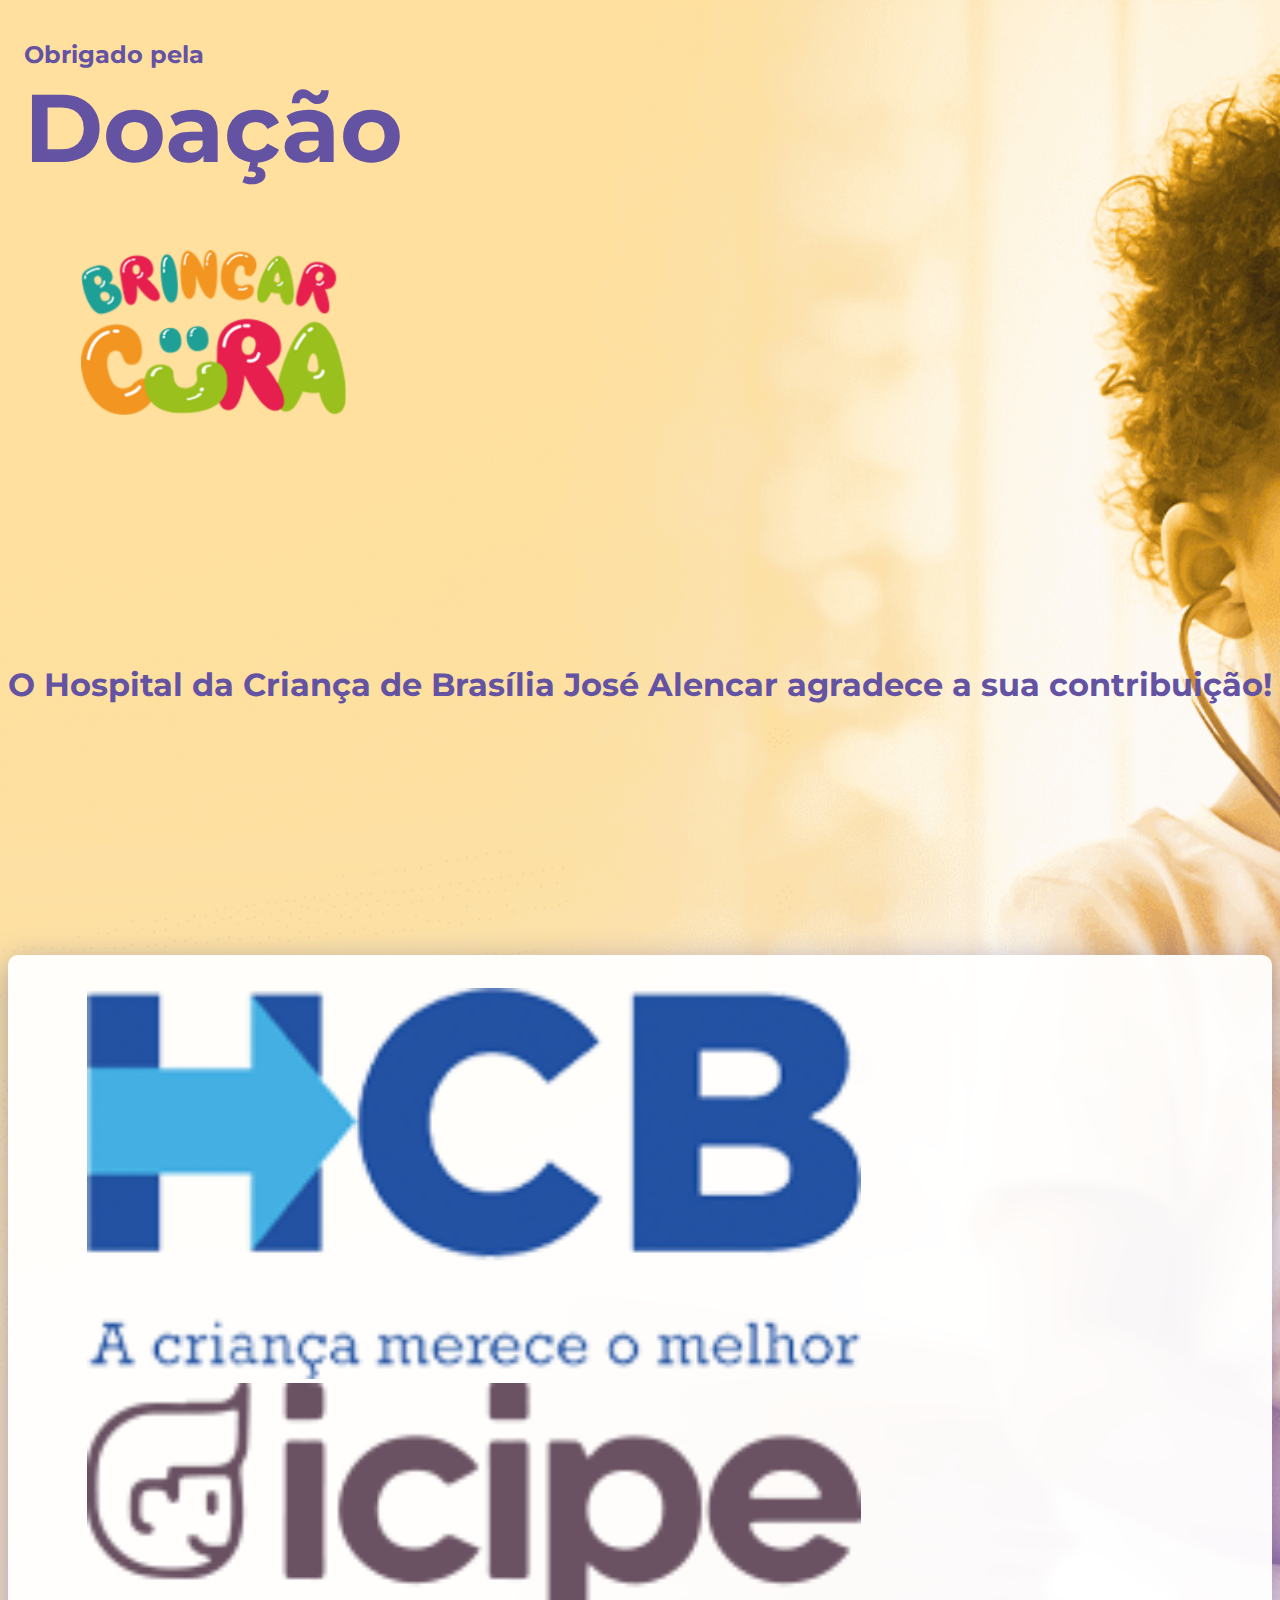
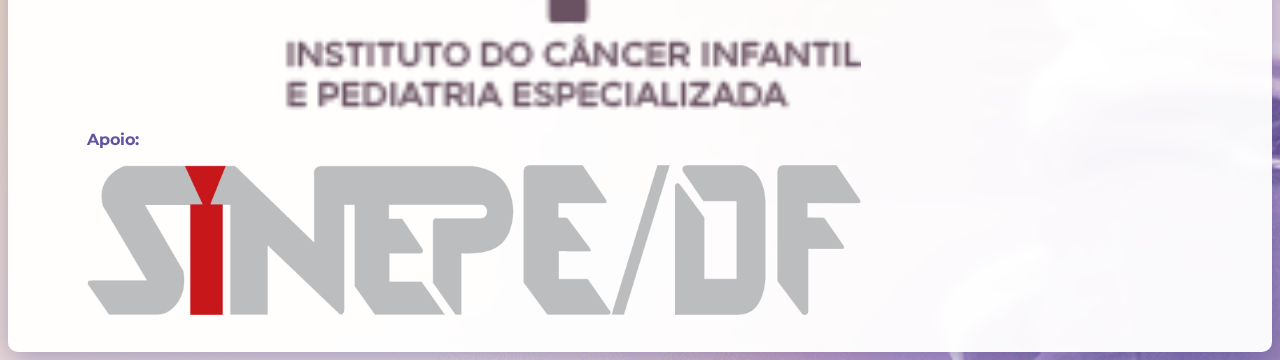
==== agradecimento.html @ 2ca375cb "Primeiro Commit" ====
<!DOCTYPE html>
<html lang="pt-br">

<head>
  <meta charset="UTF-8" />
  <meta http-equiv="X-UA-Compatible" content="IE=edge" />
  <meta name="viewport" content="width=device-width, initial-scale=1.0" />
  <meta http-equiv="Cache-Control" content="no-cache, no-store, must-revalidate" />
  <meta http-equiv="Pragma" content="no-cache" />
  <meta http-equiv="Expires" content="0" />
  <title>Brincar Cura - HCB</title>
  <link rel="icon" type="image/x-icon" href="/assets/favicon.ico" />
  <!-- CSS only -->
  <link rel="stylesheet" href="style.css" />
  <link href="https://cdn.jsdelivr.net/npm/bootstrap@5.2.2/dist/css/bootstrap.min.css" rel="stylesheet"
    integrity="sha384-Zenh87qX5JnK2Jl0vWa8Ck2rdkQ2Bzep5IDxbcnCeuOxjzrPF/et3URy9Bv1WTRi" crossorigin="anonymous" />
</head>

<body>
  <section class="section">
    <div class="container container-header">
      <div class="row py-3">
        <div class="col-sm-12 col-md-4 header">
          <h2 class="subtitulo">Obrigado pela</h2>
          <h1 class="titulo">Doação</h1>
        </div>
        <div class="col-sm-12 col-md-3 header-logo">
          <img class="logo" src="./assets/logo-brincar-cura.png" alt="logo brincar cura " />
        </div>
      </div>
    </div>
  </section>
  <section>
    <div class="container container-agradecimento">
      <div class="row">
        <p class="texto-agradecimento col-sm-12 col-md-8">
          O Hospital da Criança de Brasília José Alencar agradece a sua
          contribuição!
        </p>
      </div>
    </div>
  </section>
  <footer class="glass">
    <div class="container text-center">
      <div class="row">
        <div class="col">
          <img class="logo pe-5 pt-4" src="./assets/logo-hcb.png" alt="" />
        </div>
        <div class="col">
          <img class="logo pe-5 pt-4" src="./assets/logo-icipe.png" alt="" />
        </div>
        <div class="col">
          <p style="color: #6452a3; font-size: 1rem; font-weight: bold">
            Apoio:
          </p>
          <img class="logo" src="./assets/logo-sinepe.png" alt="" />
        </div>
      </div>
    </div>
  </footer>
  <!-- JavaScript Bundle with Popper -->
  <script src="https://cdn.jsdelivr.net/npm/bootstrap@5.2.2/dist/js/bootstrap.bundle.min.js"
    integrity="sha384-OERcA2EqjJCMA+/3y+gxIOqMEjwtxJY7qPCqsdltbNJuaOe923+mo//f6V8Qbsw3"
    crossorigin="anonymous"></script>
  <script src="app.js"></script>
</body>

</html>
---- style.css ----
@import url("https://fonts.googleapis.com/css2?family=Montserrat:wght@400;700&display=swap");

body {
  background-image: url(./assets/bg-hcb-desktop.png);
  background-size: cover;
  background-position: center;
  background-repeat: no-repeat;

  font-family: "Montserrat", sans-serif;
}

.section {
  display: flex;
  align-content: center;
  align-items: center;
  padding-left: 1rem;
  padding-right: 1rem;
}

.logo {
  width: 70%;
  height: auto;
}

.texto {
  color: #6452a3;
  font-size: 1rem;
}

span {
  font-weight: bold;
  font-size: 1.3rem;
}

.titulo {
  color: #6452a3;
  font-size: 6rem;
  font-weight: bold;
  margin-top: -20px;
}

.titulo-obrigado {
  font-size: 4rem;
  color: #6452a3;
  font-size: 4rem;
  font-weight: bold;
  margin-top: -20px;
}

.subtitulo {
  margin-top: 2rem;
  color: #6452a3;
}

.glass {
  background: rgba(255, 255, 255, 0.95);
  box-shadow: 0 8px 32px 0 rgba(31, 38, 135, 0.37);
  backdrop-filter: blur(4px);
  -webkit-backdrop-filter: blur(4px);
  border-radius: 10px;
  border: 1px solid rgba(255, 255, 255, 0.18);
}

.header-logo {
  display: flex;
  justify-content: center;
  align-items: center;
}

.btn-doar {
  color: #fff;
  font-size: 1.5rem;
  font-weight: bold;
  background-image: linear-gradient(
    to right bottom,
    #cdc9db,
    #b7abd8,
    #a38cd4,
    #916dcd,
    #804cc4
  );
  text-decoration: none;
  /* border: 1px solid #fff; */
  border-width: 2px;
  border-radius: 30px;
  background-position: center center;
  padding: 10px 10px;
  display: flex;
  align-items: center;
  justify-content: center;
  text-align: center;
  margin: 1rem;
}

.btn-doar:hover {
  color: #6452a3;
  border: 3px solid #6452a3;
  background: transparent;
}

footer {
  display: flex;
  align-items: center;
  justify-content: center;
  padding-top: 2rem;
  align-content: center;
  padding-bottom: 2rem;
}
.texto-agradecimento {
  font-size: 2rem;
  color: #6452a3;
  font-weight: bold;
}
.container-agradecimento {
  display: flex;
  height: 60vh;
  justify-content: center;
  align-items: center;
}
/* Celular  */

@media only screen and (max-width: 766px) {
  body {
    background-image: linear-gradient(
      to right top,
      #ffdf9e,
      #f6ddab,
      #ecdbb9,
      #e3d9c6,
      #d9d7d3
    );
    background-size: auto;
  }

  .section {
    display: flex;
    flex-direction: column;
    align-items: center;
    padding-top: 2rem;
  }

  .subtitulo {
    font-size: 3rem;
    font-weight: bold;
    text-align: center;
  }

  .titulo {
    font-size: 5rem;
    text-align: center;
  }
  .texto-agradecimento {
    font-size: 2rem;
    text-align: center;
    margin-top: 10px;
  }
  .texto {
    font-size: 1rem;
  }

  .container-header .header {
    order: 2;
  }

  .container-header .logo-header {
    order: 1;
  }
  .logo {
    width: 300px;
    height: auto;
  }

  .btn-container {
    display: flex;
    flex-direction: column;
    justify-content: center;
    align-items: center;
  }
}
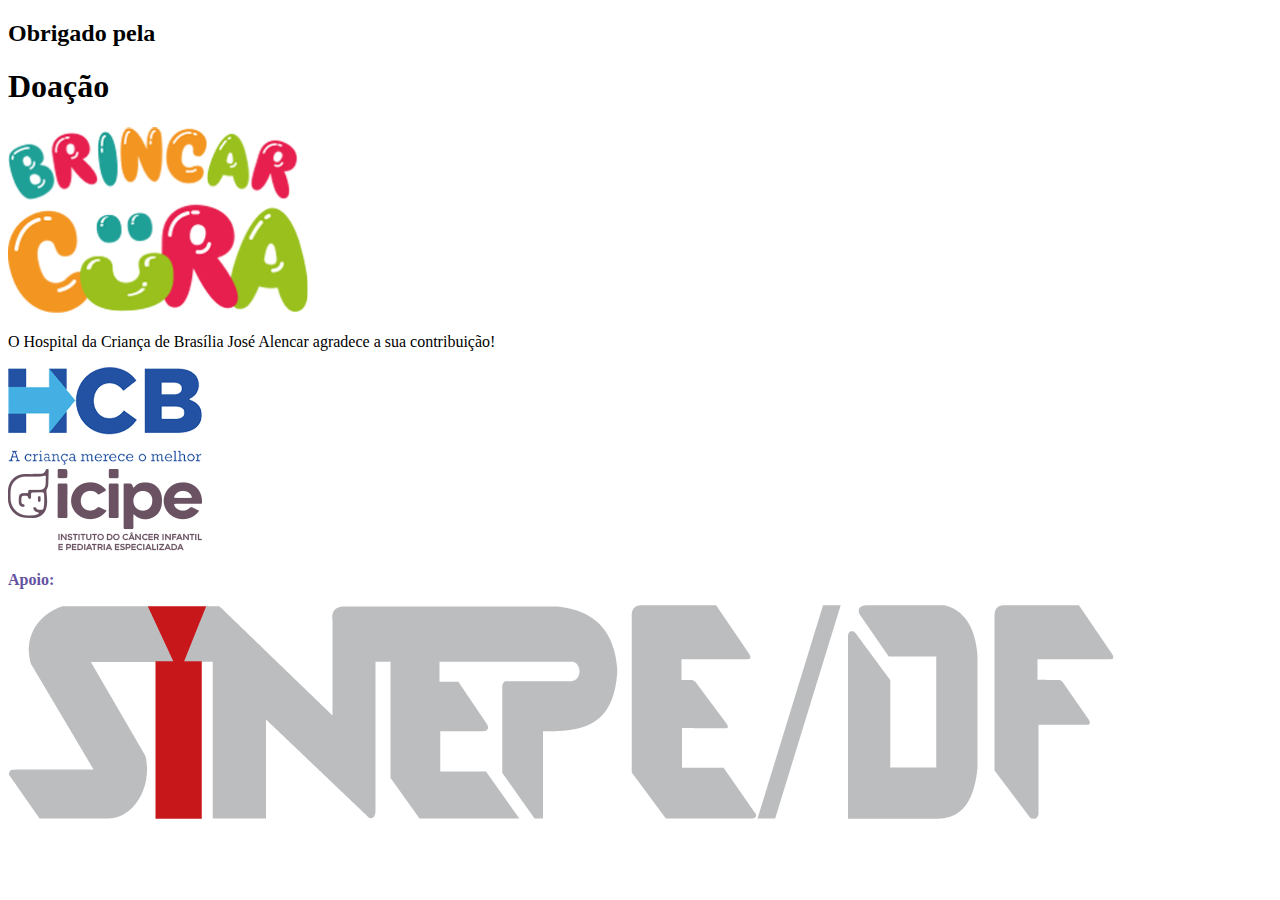
==== commit f71f2d45: "Modificação do nome do css" ====
--- a/agradecimento.html
+++ b/agradecimento.html
@@ -11,7 +11,7 @@
   <title>Brincar Cura - HCB</title>
   <link rel="icon" type="image/x-icon" href="/assets/favicon.ico" />
   <!-- CSS only -->
-  <link rel="stylesheet" href="style.css" />
+  <link rel="stylesheet" href="estiloHCB.css" />
   <link href="https://cdn.jsdelivr.net/npm/bootstrap@5.2.2/dist/css/bootstrap.min.css" rel="stylesheet"
     integrity="sha384-Zenh87qX5JnK2Jl0vWa8Ck2rdkQ2Bzep5IDxbcnCeuOxjzrPF/et3URy9Bv1WTRi" crossorigin="anonymous" />
 </head>
